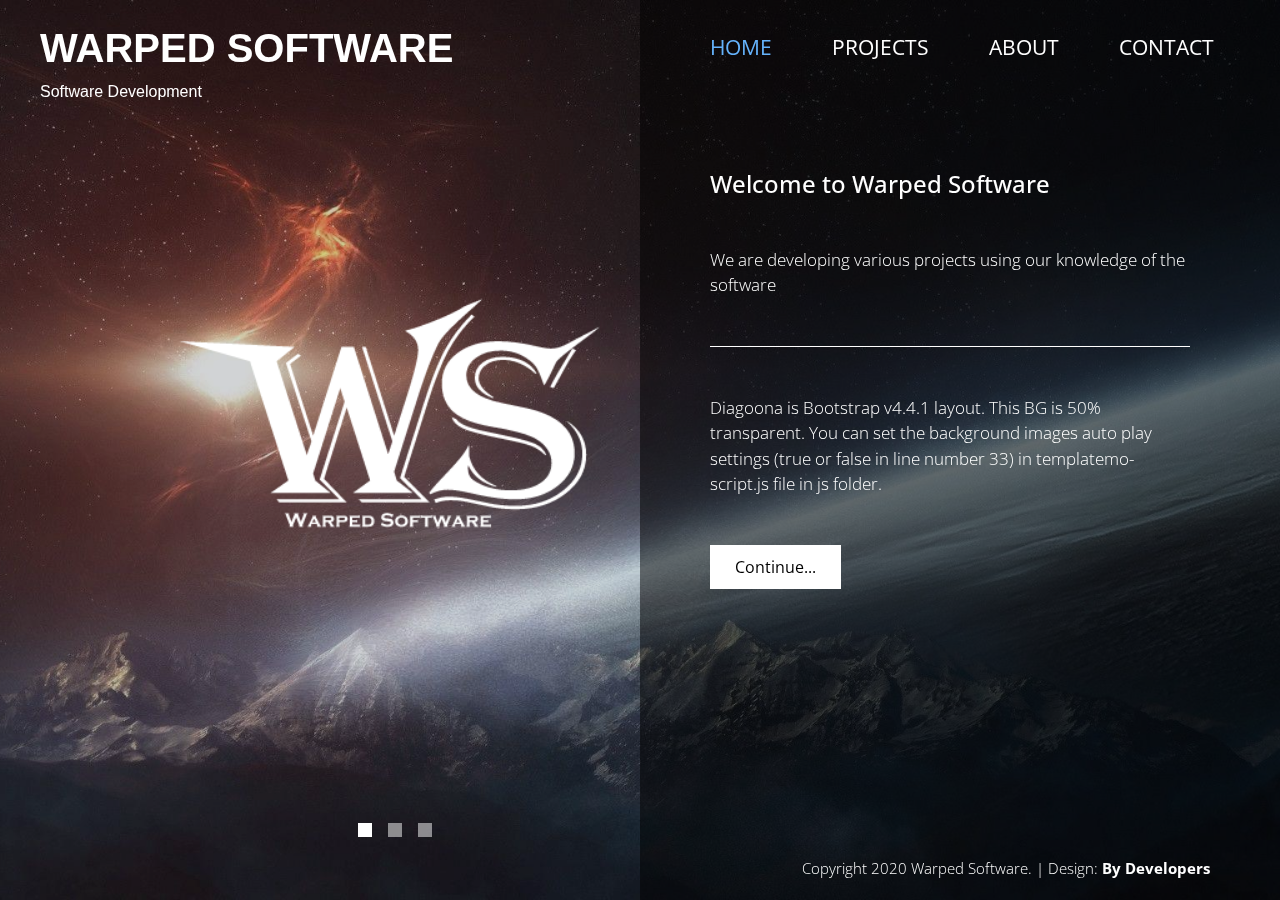
==== index.html @ d9c8f259 "project files are added" ====
<!DOCTYPE html>
<html lang="en">

<head>
    <meta charset="UTF-8">
    <meta name="viewport" content="width=device-width, initial-scale=1.0">
    <meta http-equiv="X-UA-Compatible" content="ie=edge">
    <title>Warped Software</title>
    <link href="https://fonts.googleapis.com/css?family=Open+Sans:300,400" rel="stylesheet"/>
    <link href="css/bootstrap.css" rel="stylesheet"/>

    <!--FAV ICON-->
    <link rel="icon" href="img/transparan.png" type="image/x-icon" />

    <!-- LOAD MAIN CSS-->
    <link href="css/warped.css" rel="stylesheet"/>
</head>


<body>
    <div class="tm-container">        
        <div>
            <div class="tm-row pt-4">
                <div class="tm-col-left">
                    <div class="tm-site-header media">
                        
                        <div class="media-body">
                            <h1 class="tm-sitename text-uppercase"><a href="https://warpedsoftware.github.io" class="tm-sitename">Warped Software</a></h1>
                            <p class="tm-slogan">Software Development</p>    
                            
                            <div class="logo">
                                <img src="img/transparan.png">
                            </div>

                        </div>   
                    </div>
                </div>

             


                <div class="tm-col-right">
                    <nav class="navbar navbar-expand-lg" id="tm-main-nav">
                        <button class="navbar-toggler toggler-example mr-0 ml-auto" type="button" id="main-menu-button" 
                            data-toggle="collapse" data-target="#navbar-nav" 
                            aria-controls="navbar-nav" aria-expanded="false" aria-label="Toggle navigation">
                            <span><i class="fas fa-bars"></i></span>
                        </button>
                        <div class="collapse navbar-collapse tm-nav" id="navbar-nav">
                            <ul class="navbar-nav text-uppercase">
                                
                                <li class="nav-item active">
                                    <a class="nav-link tm-nav-link" href="index.html">Home <span class="sr-only">(current)</span></a>
                                </li>

                                <li class="nav-item">
                                    <a class="nav-link tm-nav-link" href="projects.html">Projects</a>
                                </li> 

                                <li class="nav-item">
                                    <a class="nav-link tm-nav-link" href="about.html">About</a>
                                </li>
                                                           
                                <li class="nav-item">
                                    <a class="nav-link tm-nav-link" href="contact.html">Contact</a>
                                </li>
                            </ul>                            
                        </div>                        
                    </nav>
                </div>
            </div>
            


            <div class="tm-row">
                <div class="tm-col-left"></div>
                <main class="tm-col-right">
                    <section class="tm-content">
                        <h2 class="mb-5 tm-content-title">Welcome to Warped Software</h2>
                        <p class="mb-5">We are developing various projects using our knowledge of the software</p>
                        <hr class="mb-5">
                        <p class="mb-5">Diagoona is Bootstrap v4.4.1 layout. This BG is 50% transparent. You can set the background images auto play settings (true or false in line number 33) in templatemo-script.js file in js folder.</p>                        
                        <a href="about.html" class="btn btn-primary">Continue...</a>
                    </section>
                </main>
            </div>
        </div>        



        <div class="tm-row">
            
            <div class="tm-col-left text-center">            
                <ul class="tm-bg-controls-wrapper">
                    <li class="tm-bg-control active" data-id="0"></li>
                    <li class="tm-bg-control" data-id="1"></li>
                    <li class="tm-bg-control" data-id="2"></li>
                </ul>            
            </div>        
            
            
            <div class="tm-col-right tm-col-footer">
                <footer class="tm-site-footer text-right">
                    <p class="mb-0">Copyright 2020 Warped Software. | Design: <a href="https://github.com/WarpedSoftware" class="tm-text-link">By Developers</a></p>
                </footer>
            </div>  
        </div>

        
        <!-- Diagonal background design -->
        <div class="tm-bg">
            <div class="tm-bg-left"></div>
            <div class="tm-bg-right"></div>
        </div>



        <!----> <!---->

    <script src="js/jquery-3.4.1.min.js"></script>
    <script src="js/bootstrap.min.js"></script>
    <script type="module" src="js/jquery.backstretch.min.js"></script>
    <script src="js/warpedScript.js" asycn defer></script>
    
    
</body>
</html>
---- css/warped.css ----
body {
    font-family: 'Open Sans', Arial, sans-serif;
    font-size: 17px;
    font-weight: 300;
    overflow-x: hidden;
    color: white;
    background-color: #2C353C;
}

.logo {
    position: fixed;
    left: 13%;
    top: 29%;
}

.logo img {
    width: 450px;
}

a { 
    text-decoration: none;
    transition: all 0.2s ease-in;
    font-weight: bold;
    color: #58a6ff;
}

a:hover { 
    text-decoration: none;
    font-weight: bold;
    color: white;
}

ul { 
    padding: 0; 
}
    
button:focus { 
    outline: none; 
}

p { 
    line-height: 1.5; 
}

.tm-logo { 
    margin-right: 20px; 
}


/*SOL UST*/
.tm-slogan { 
    font-size: 1.0rem;
    font-family: Arial, Helvetica, sans-serif;
    letter-spacing: 0rem;
}

.tm-sitename {
    font-size: 2.5rem;
    font-family: Impact, Haettenschweiler, 'Arial Narrow Bold', sans-serif;
    letter-spacing: 0rem;
    color: white !important;
}


/* NAVIGATION */
.navbar-toggler {
    padding: 8px 15px;
    border: 0;
    border-radius: 0;
    transform: skewX(-15deg);
    background-color: rgba(0,0,0,0.5);
    color: white;    
}

.navbar-toggler i { 
    transform: skewX(15deg); 
}

.navbar-expand-lg {
    padding-left: 0;
    padding-right: 0;
}

.navbar-expand-lg .navbar-nav .nav-link { 
    padding: 0; 
}


.navbar-expand-lg .navbar-nav .tm-nav-link {
    font-size: 1.3rem;
    font-weight: 400;
    color: white;    
    padding-bottom: 30px;    
}


.nav-item { 
    margin-right: 60px; 
}


.nav-item:last-child { 
    margin-right: 0; 
}

.nav-item.active .tm-nav-link, .nav-item:hover .tm-nav-link {
    color: rgb(101, 179, 252);
}

.github-link {
    color: white;
    font-weight: 500;
}

.github-link:hover {
    color: #2a81f3;
    font-size: 18px;
}


/* Page Background */
.tm-bg {
    position: absolute;
    left: 0;
    right: 0;
    width: 100%;
    height: 100%;
    display: flex;
    z-index: -1000;
}

.tm-bg-left,.tm-bg-right {
    position: relative;
    width: 50%;
    height: 100%;
}

.tm-bg-right { 
    background-color: rgba(0,0,0,0.5); 
    border-right: 0px solid rgba(0,0,0,0.5);
}

.tm-bg-left {
    border-right: 0px solid rgba(0,0,0,0.5);
    border-top: 100vh solid transparent;
}

.tm-bg-controls-wrapper {
    display: inline-block;
    margin-left: 150px;
}

.tm-bg-control {
    display: inline-block;
    width: 14px;
    height: 14px;
    background-color: rgba(255,255,255,0.5);
    margin: 6px;
    cursor: pointer;
}

.tm-bg-control.active,
.tm-bg-control:hover {
    background-color: white;
}

.tm-container {
    width: 100%;
    height: 100%;
    min-height: 100vh;
    position: relative;
    display: flex;
    flex-direction: column;
    justify-content: space-between;  
}

.tm-row { 
    display: flex; 
}

.tm-col-left {
    width: 50%;
    height: 100%;
    padding-left: 40px;  
    padding-right: 40px;
}

.tm-col-right {
    width: 50%;
    height: 100%;
    padding-left: 70px;
    padding-right: 70px;
}

.tm-content {
    max-width: 660px;
    margin-top: 50px;
    padding-right: 20px;
}

.tm-about { 
    max-width: 525px; 
}

::-webkit-scrollbar {
    -webkit-appearance: none;
    width: 10px;
}
  
::-webkit-scrollbar-thumb {
    border-radius: 5px;
    background-color: rgba(255,255,255,.8);
    box-shadow: 0 0 1px rgba(255,255,255,.8);
}

.tm-content-title { 
    font-size: 1.5rem; 
}

hr { 
    border-top: 1px solid white; 
}

.btn {
    padding: 10px 25px;
    border-radius: 0;
}

.btn-big {
    padding: 9px 40px;
    font-size: 1.2rem;;
}

.btn-primary {
    background-color: white;
    color: black;
    border: 0;
}

.btn-primary:hover {
    background-color: #9CC;
    color: black;
}


.tm-site-footer {
    padding: 40px 0 20px;
    max-width: 660px;
    font-size: 0.95rem;
}

.tm-col-footer { 
    padding-left: 0; 
}


/*FOOTER LINK AYARLARI*/
.tm-text-link { 
    color: white; 
}

.tm-text-link:hover, .tm-text-link:focus {
    color: rgb(65, 120, 223)    ;
}

/*LOGO*/


/* Service */ 
.tm-service-text { 
    max-width: 365px; 
}

.tm-service-img { 
    margin-right: 25px; 
}

.tm-service-img-r { 
    margin-left: 25px; 
}

.resized-repo-img {
    width: 150px;
}


/* Contact */
.form-control, textarea {    
    color: white;
    background-color: transparent;
    background-clip: padding-box;
    border: none;
    border-bottom: 1px solid #999A9B;
    border-radius: 0;
    transition: border-color 0.15s ease-in-out, box-shadow 0.15s ease-in-out;
    padding: 10px 0;
    font-family: 'Open Sans', Arial, sans-serif;
    font-size: 1rem;
    font-weight: 400;
    line-height: 1.5;
}

.form-control:focus {
    color: white;
    background-color: transparent;    
    box-shadow: none;
    border-color: #9CC;
    outline: none;
}

.mb-85 { 
    margin-bottom: 85px; 
}


.tm-contact-main { 
    max-width: 690px; 
}

.tm-contact {
    max-width: 420px;
    margin-left: auto;
    margin-right: auto;
}


/* Edge */ 
.form-control::-webkit-input-placeholder { 
    color: white; 
}  


/* Internet Explorer 10-11 */ 
.form-control:-ms-input-placeholder { 
    color: white; } 
     

    .form-control::placeholder { 
    color: white; 
}



/*RESPONSIVE SETTINGS*/

@media (max-width: 1200px) {
    .nav-item { margin-right: 30px; }

    .tm-page-right {
        padding-left: 30px;
        padding-right: 30px;
    }

    .logo img {
        width: 250px;
    }
}

@media (max-width: 992px) {    
    .tm-nav {
        position: absolute;
        background: rgba(0, 0, 0, 0.8);
        color: white;
        top: 44px;
        right: 4px;
    }

    .navbar-expand-lg .navbar-nav .tm-nav-link {
        color: white;
        font-size: 1.1rem;
        padding: 13px 20px;
    }

    .nav-item { margin-right: 0; }

    .nav-item.active .tm-nav-link,
    .nav-item:hover .tm-nav-link {
        color: #9CC;
    }

    .tm-content { margin-top: 20px; }
    .tm-site-footer { padding-top: 40px; }
    .tm-col-left { width: 40%; }

    .tm-col-right {
        width: 60%;
        padding-left: 100px;
        padding-right: 30px;
    }
    
    .tm-col-footer { padding-left: 0; }
}

@media (max-width: 768px) {
    .tm-row { flex-direction: column; }

    .tm-col-left,
    .tm-col-right,
    .tm-bg-left,
    .tm-bg-right {
        width: 100%;
    }

    #tm-main-nav {
        position: fixed;
        top: 50px;
        right: 40px;
        padding-bottom: 0;
    }  
    
    .tm-bg { flex-direction: column; }

    .tm-bg-left {
        height: 200px;        
        border-bottom: 50px solid rgba(0,0,0,0.5);
        border-right: 0;
        border-top: 0;
    }

    .tm-bg-right { height: calc(100% - 200px); }

    .tm-bg-controls-wrapper {
        margin-left: 0;
        margin-top: 50px;
    }

    .tm-content {
        max-height: none;
        margin-top: 40px;
    }

    .tm-col-right {
        padding-top: 40px;
        padding-left: 30px;
    }

    .tm-col-footer {
        padding-left: 10px;
        padding-right: 10px;
    }
}

@media (max-width: 460px) {
    .tm-logo { margin-right: 15px; }
    .tm-sitename { font-size: 1.8rem; }
    .tm-slogan { font-size: 0.8rem; }
}

@media (max-width: 450px), (min-width: 768px) and (max-width: 830px), (min-width: 992px) and (max-width: 1040px) {
    .tm-service-media { flex-direction: column; }
    .tm-service-media-img-l { flex-direction: column-reverse; }
    .tm-service-text { margin-top: 20px; }
    .tm-service-img { margin-right: 0; }
    .tm-service-img-r { margin-left: 0; }
    
    .logo {
        top: 8%;
        left: 0%;
    }

    .logo img {
        width: 200px;
    }

    #main-menu-button {
        background-image: url("services-1.jpg");
    }
    
    #tm-main-nav {
        position: absolute;
        left: 0%;
        top: 3%;
    }

    #main-menu-button {
        background: white;
    }


}
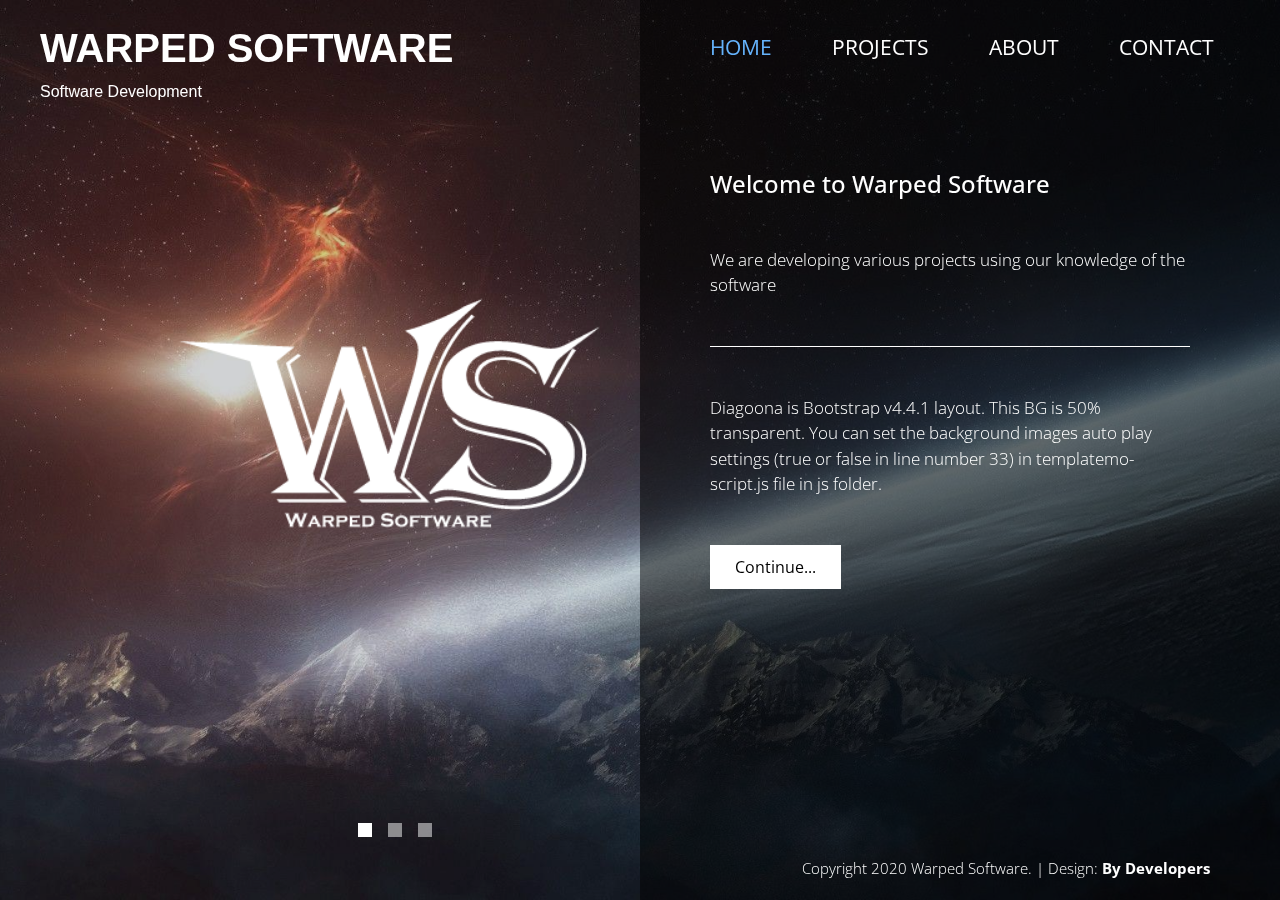
==== commit 2896fcd4: "adsense" ====
--- a/index.html
+++ b/index.html
@@ -8,6 +8,8 @@
     <title>Warped Software</title>
     <link href="https://fonts.googleapis.com/css?family=Open+Sans:300,400" rel="stylesheet"/>
     <link href="css/bootstrap.css" rel="stylesheet"/>
+
+    <script data-ad-client="ca-pub-2310483260608603" async src="https://pagead2.googlesyndication.com/pagead/js/adsbygoogle.js"></script>
 
     <!--FAV ICON-->
     <link rel="icon" href="img/transparan.png" type="image/x-icon" />
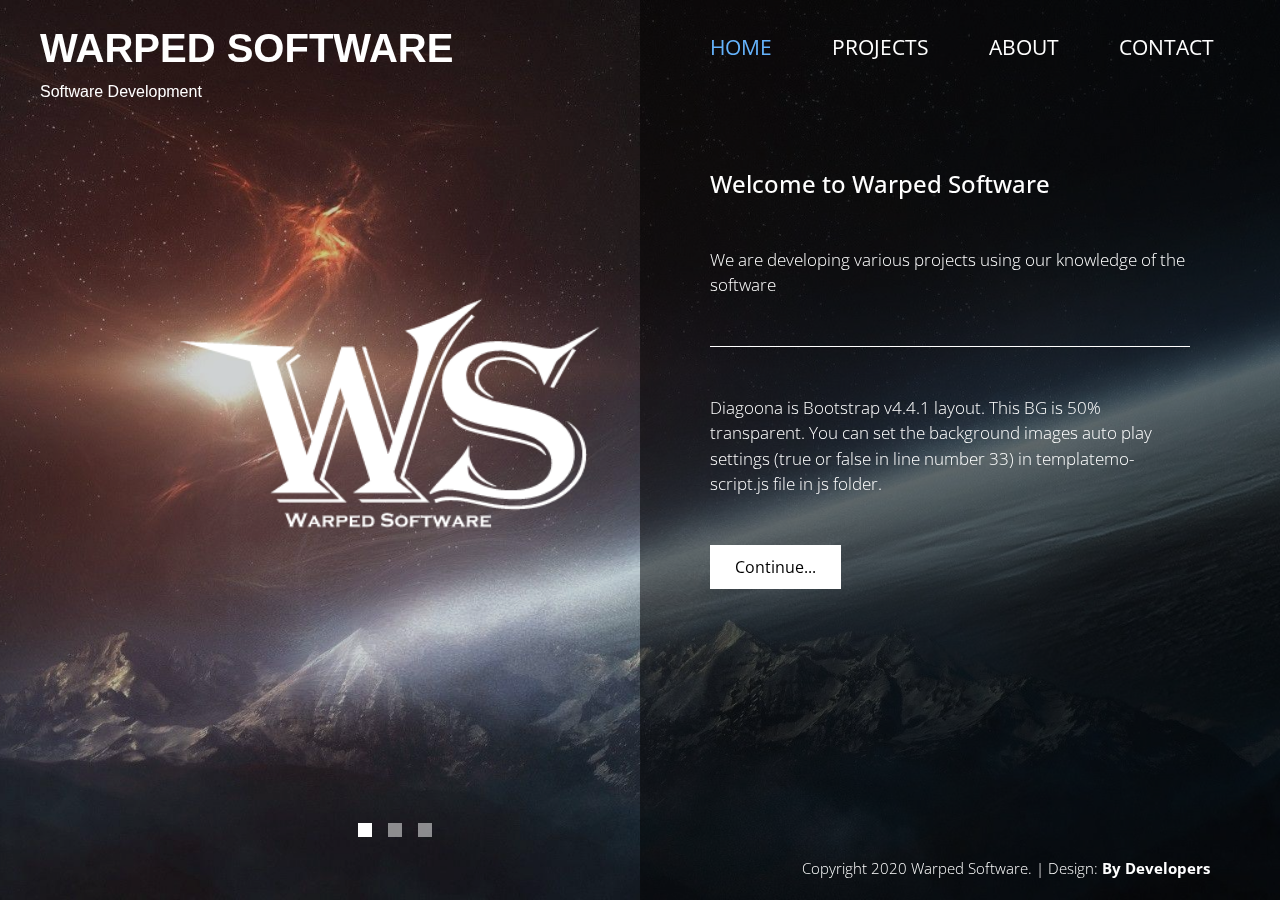
==== commit 598de46a: "adsense" ====
--- a/index.html
+++ b/index.html
@@ -10,7 +10,6 @@
     <link href="css/bootstrap.css" rel="stylesheet"/>
 
     <script data-ad-client="ca-pub-2310483260608603" async src="https://pagead2.googlesyndication.com/pagead/js/adsbygoogle.js"></script>
-
     <!--FAV ICON-->
     <link rel="icon" href="img/transparan.png" type="image/x-icon" />
 
